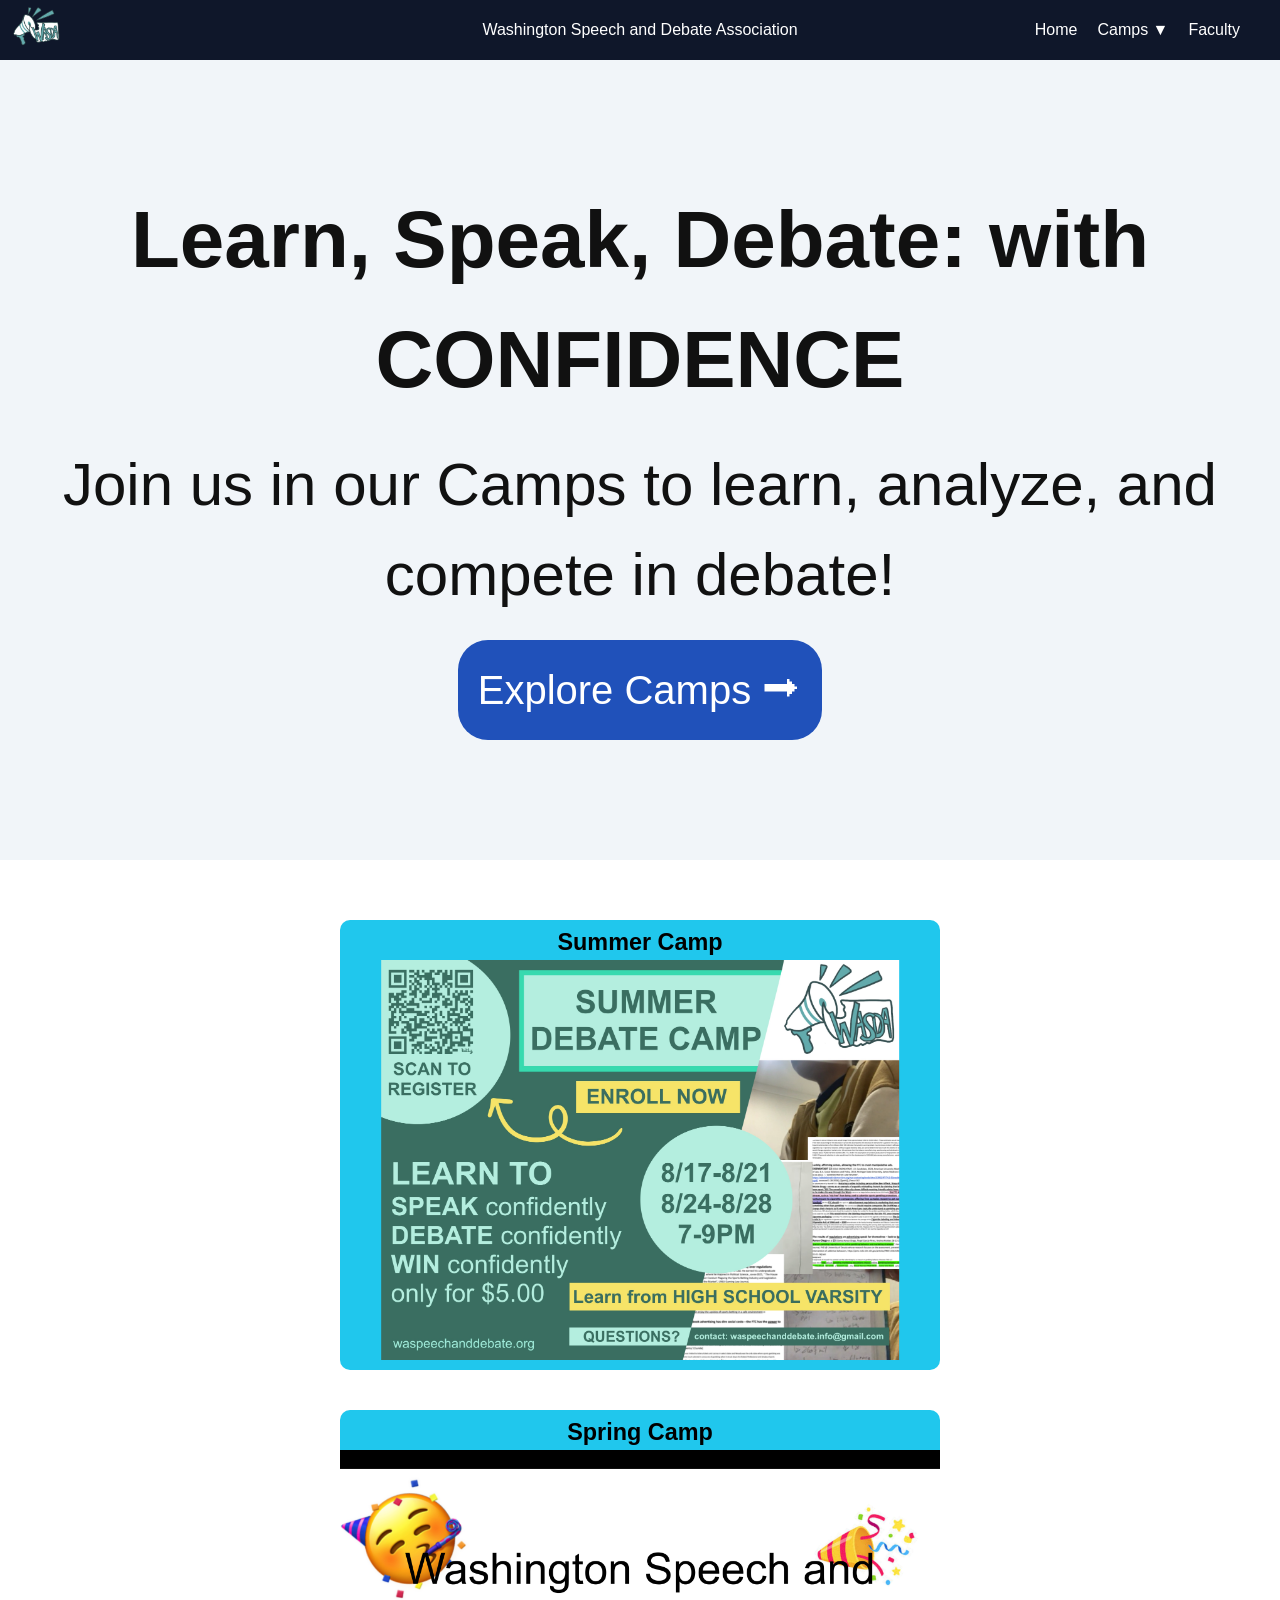
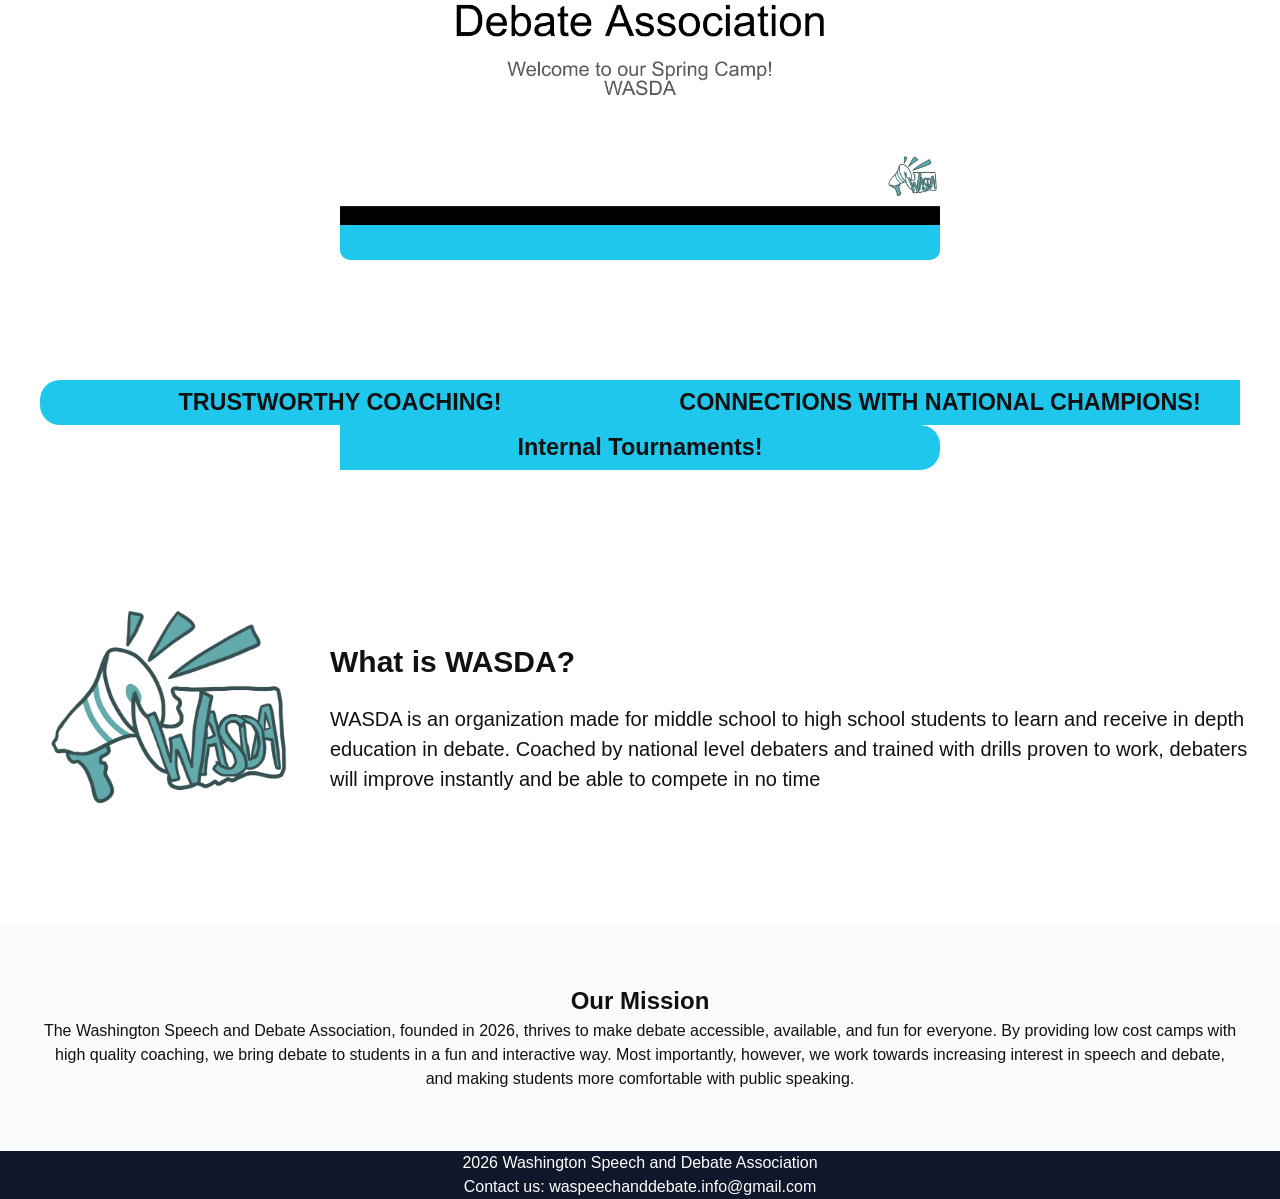
==== index.html @ c90a5d84 "upload website" ====
<!DOCTYPE html>
<html lang="en">

<head>
    <meta charset="UTF-8">
    <meta name="viewport" content="width=device-width, initial-scale=1.0">
    <title>Washington Speech and Debate Association</title>
    <link rel="stylesheet" href="static/css/main.css">
    <link rel="stylesheet" href="static/css/navbar.css">
    <link rel="stylesheet" href="static/css/home.css">
    <link rel="stylesheet" href="static/css/footnote.css">
</head>

<body>
    <nav class="navbar">
        <div class="logo">
            <img src="static/images/logo.png" alt="WASDA Logo">
        </div>

        <div class="name">
            Washington Speech and Debate Association
        </div>

        <div class="nav-links">
            <a href="index.html">Home</a>
            <div class="dropdown">
                
                <button onclick="window.location.href='camps.html'">
                    Camps ▼
                </button>
                <div class="dropdown-content">
                    <p>
                        ------Current Camps------
                    </p>
                    <a href="camps.html#summer">Summer Camp</a>
                    <p>
                        -----Previous Camps-----
                    </p>
                    <a href="camps.html#spring">Spring Camp</a>
                </div>
            </div>
            <a href="faculty.html">Faculty</a>
            <!-- <a href="why_us.html">Why Us</a> -->
            <!-- <a href="register.html">Register</a> -->
        </div>
    </nav>

    <section class="hero">
        <h1>
            Learn, Speak, Debate: with CONFIDENCE
        </h1>
        <p>
            Join us in our Camps to learn, analyze, and compete in debate!
        </p>
        <a href="camps.html" class="camps-btn">
            Explore Camps ⮕
        </a>
    </section>

    <section class="our-camps">
       <a href="camps.html#summer" class="summer-link">
            <div class="card_summer">
                <h3>
                    Summer Camp
                </h3>
                <div class="summer_flyer">
                    <img src="static/images/summer_flyer.png" alt="Summer Camp Flyer">
                </div>
                <div class="summer_overlay">
                    Now OPEN: <br>
                    This camp will cover introduction to Public Forum, a high school debate format. Throughout the camp, we will also go over advanced argumentation, rebuttal, and weighing techniques and mechanisms.
                </div>
            </div>
        </a>
        <a href="camps.html#spring" class="spring-link">
            <div class="card_spring">
                <h3>
                    Spring Camp
                </h3>
                <div class="spring_slide">
                    <img src="static/images/spring_slide.png" alt="Spring Camp Slide">
                </div>
                <div class="spring_overlay">
                    Now Closed: <br>
                    This camp will cover introduction to Public Forum, a high school debate format. Throughout the camp, we will also go over advanced argumentation, rebuttal, and weighing techniques and mechanisms.
                </div>
            </div>
        </a>
    </section>

    <section class="highlights">
        <div class="h_card1">
            <h3>
                TRUSTWORTHY COACHING!
            </h3>
        </div>
        <div class="h_card2">
            <h3>
                CONNECTIONS WITH NATIONAL CHAMPIONS!
            </h3>
        </div>
        <div class="h_card3">
            <h3>
                Internal Tournaments!
            </h3>
        </div>
    </section>

    <section class="what">
        <div class="what-container">
            <img src="static/images/logo.png" alt="WASDA Logo">
            <div class="what-text">
                <h2>
                    What is WASDA?
                </h2>
                <p>
                    WASDA is an organization made for middle school to high school students to learn and receive in depth education in debate. Coached by national level debaters and trained with drills proven to work, debaters will improve instantly and be able to compete in no time
                </p>
            </div>
        </div>
    </section>    

    <section class="mission">
        <h2>
            Our Mission
        </h2>
        <p>
            The Washington Speech and Debate Association, founded in 2026, thrives to make debate accessible, available, and fun for everyone. By providing low cost camps with high quality coaching, we bring debate to students in a fun and interactive way. Most importantly, however, we work towards increasing interest in speech and debate, and making students more comfortable with public speaking. 
        </p>
    </section>

    <footer class="footer">
        <p>
            2026 Washington Speech and Debate Association
        </p>

        <p>
            Contact us: waspeechanddebate.info@gmail.com
        </p>
    </footer>

</body>
</html>
---- static/css/main.css ----
*{
    margin: 0;
    padding: 0;
    box-sizing: border-box;
}

body{
    font-family: Arial, Helvetica, sans-serif;
    line-height: 1.5;
    color: #111;
}
---- static/css/navbar.css ----
.navbar{
    position: sticky;
    z-index: 1000;
    width: 100%;
    height: 60px;
    top: 0;
    display: flex;
    justify-content: space-between;
    align-items: center;
    padding: 20px 40px;
    background-color: #0f172a;
    color: white;
}

.navbar .name{
    position: absolute;
    left: 50%;
    transform: translateX(-50%);
    justify-content: center;
    align-items: center;
    text-align: center;
}

.navbar img{
    height: 50px;
    position: absolute;
    left: 1%;
    top: 50%;
    transform: translateY(-50%);
    white-space: nowrap;
}

.nav-links {
    display: flex;
    gap: 20px;
}

.nav-links a {
    color: white;
    text-decoration: none;
}

.dropdown button{
    cursor: pointer;
    border: none;
    font: inherit;
    font-size: inherit;
    color: white;
    background: #0f172a;
}

.dropdown a{
    font-weight: normal;
    color: black;
}

.dropdown-content {
    display: none;
    position: absolute;
    background: #0f172a;
}

.dropdown:hover .dropdown-content {
    font-size: 16px;
    display: block;
    background: rgba(255, 255, 255, 0.7);
    color: black;
    font-weight: bold;
}
---- static/css/home.css ----
.hero {
    padding: 120px 40px;
    text-align: center;
    background: #f1f5f9;
}

.hero h1{
    font-size:  80px;
    margin-bottom: 20px;
}

.hero p{
    font-size: 60px;
    margin-bottom: 20px;
}

.camps-btn{
    display: inline-block;
    padding: 20px 20px;
    background: #2051ba;
    color: white;
    text-decoration:  none;
    border-radius: 30px;
    font-size: 40px;
    transition: 0.3s;
}

.camps-btn:hover{
    background: #2564eb99;
    color: rgb(0, 0, 0);
    transform: translateY(-2px);
}

.what-container {
    display: flex;
    align-items: center;
    gap: 40px;
    width: 100%;
    margin: 10px;
}

.what-container img{
    width: 20%;
    border-radius: 10px;
}

.what-text{
    flex: 1;
}

.what-text h2{
    font-size:  30px;
    margin-bottom: 20px;
}

.what-text p{
    font-size: 20px;
    margin-bottom: 20px;
}

@media (max-width: 768px) {
    .what-container {
        flex-direction: column;  /* stacks image above text */
        text-align: center;
    }

    .what-container img {
        width: 100%;
        max-width: 350px;
    }
}

section{
    padding: 60px 40px;
}

.highlights{
    display: flex;
    justify-content: center;
    /* gap: 20px; */
    flex-wrap: wrap;
    background: white;
}

.h_card1{
    background: rgb(32, 199, 237);
    padding:  1 px;
    padding-top: 5px;
    padding-bottom: 5px;
    border: 1 solid #e2e8f0;
    border-top-left-radius: 20px;
    border-bottom-left-radius: 20px;
    width: 600px;
    text-align: center;
    font-size: 20px;
}

.h_card2{
    background: rgb(32, 199, 237);
    padding:  1 px;
    padding-top: 5px;
    padding-bottom: 5px;
    border: 1 solid #e2e8f0;
    /* border-radius: 10px; */
    width: 600px;
    text-align: center;
    font-size: 20px;
}

.h_card3{
    background: rgb(32, 199, 237);
    padding:  1 px;
    padding-top: 5px;
    padding-bottom: 5px;
    border: 1 solid #e2e8f0;
    border-top-right-radius: 20px;
    border-bottom-right-radius: 20px;
    width: 600px;
    text-align: center;
    font-size: 20px;
}

.mission{
    background: #f8fafc;
    text-align: center;
}

.our-camps{
    display: flex;
    justify-content: center;
    gap: 40px;
    flex-wrap: wrap;
    background: white;
}

.card_spring{
    position: relative;
    background: rgb(32, 199, 237);
    /* padding:  1 px; */
    padding-top: 5px;
    padding-bottom: 5px;
    /* border: 1 solid #e2e8f0; */
    gap: 40px;
    border-radius: 10px;
    width: 600px;
    text-align: center;
    font-size: 20px;
    height: 450px;
    text-decoration: none;
    color: black;
}

.spring_slide{
    position: absolute;
}

.spring_slide img{
    position: relative;
    width: 600px;
    display: block;
}

.spring_overlay{
    position: relative;
    top: 0;
    left: 0;
    width: 100%;
    height: 400px;
    background: rgba(0, 0, 0, 0.8);
    color: white;
    display: flex;
    justify-content: center;
    align-items: center;
    opacity: 0;
    transition: 0.3s;
    z-index: 10;
}

.spring-link {
    text-decoration: none;
    color: inherit;
}

.spring-link:hover {
    text-decoration: none;
}

.card_spring:hover .spring_overlay{
    opacity: 1;
}

.card_summer{
    position: relative;
    background: rgb(32, 199, 237);
    /* padding:  1 px; */
    padding-top: 5px;
    padding-bottom: 5px;
    /* border: 1 solid #e2e8f0; */
    gap: 40px;
    border-radius: 10px;
    width: 600px;
    text-align: center;
    font-size: 20px;
    height: 450px;
    text-decoration: none;
    color: black;
}

.summer_flyer{
    justify-content: center;
    position: absolute;
    left: 50%;
    transform: translateX(-50%);
}

.summer_flyer img{
    position: relative;
    height: 400px;
    display: block;
}

.summer_overlay{
    position: relative;
    top: 0;
    left: 0;
    width: 100%;
    height: 400px;
    background: rgba(0, 0, 0, 0.8);
    color: white;
    display: flex;
    justify-content: center;
    align-items: center;
    opacity: 0;
    transition: 0.3s;
    z-index: 10;
}

.summer-link {
    text-decoration: none;
    color: inherit;
}

.summer-link:hover {
    text-decoration: none;
}

.card_summer:hover .summer_overlay {
    opacity: 1;
}
---- static/css/footnote.css ----
.footer{
    text-align: center;
    padding: 30 px;
    background: #0f172a;
    color: white;
}
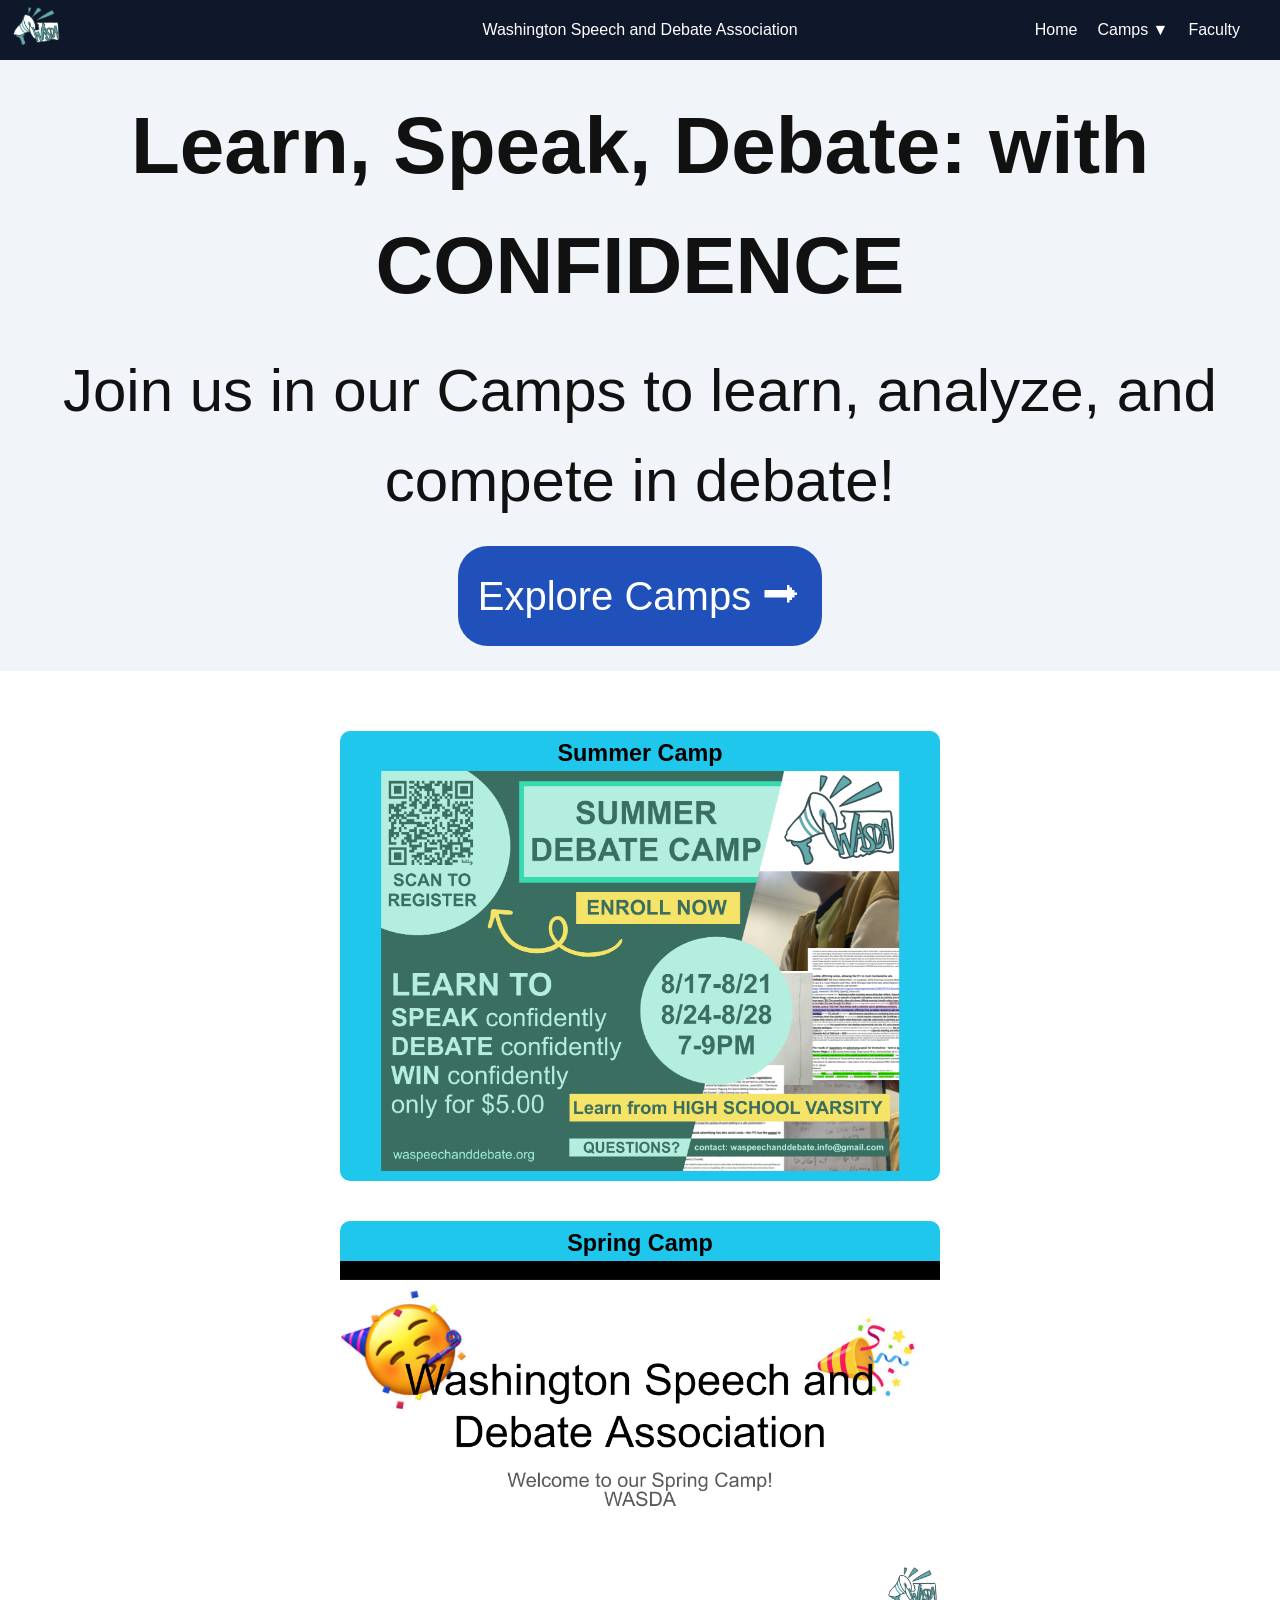
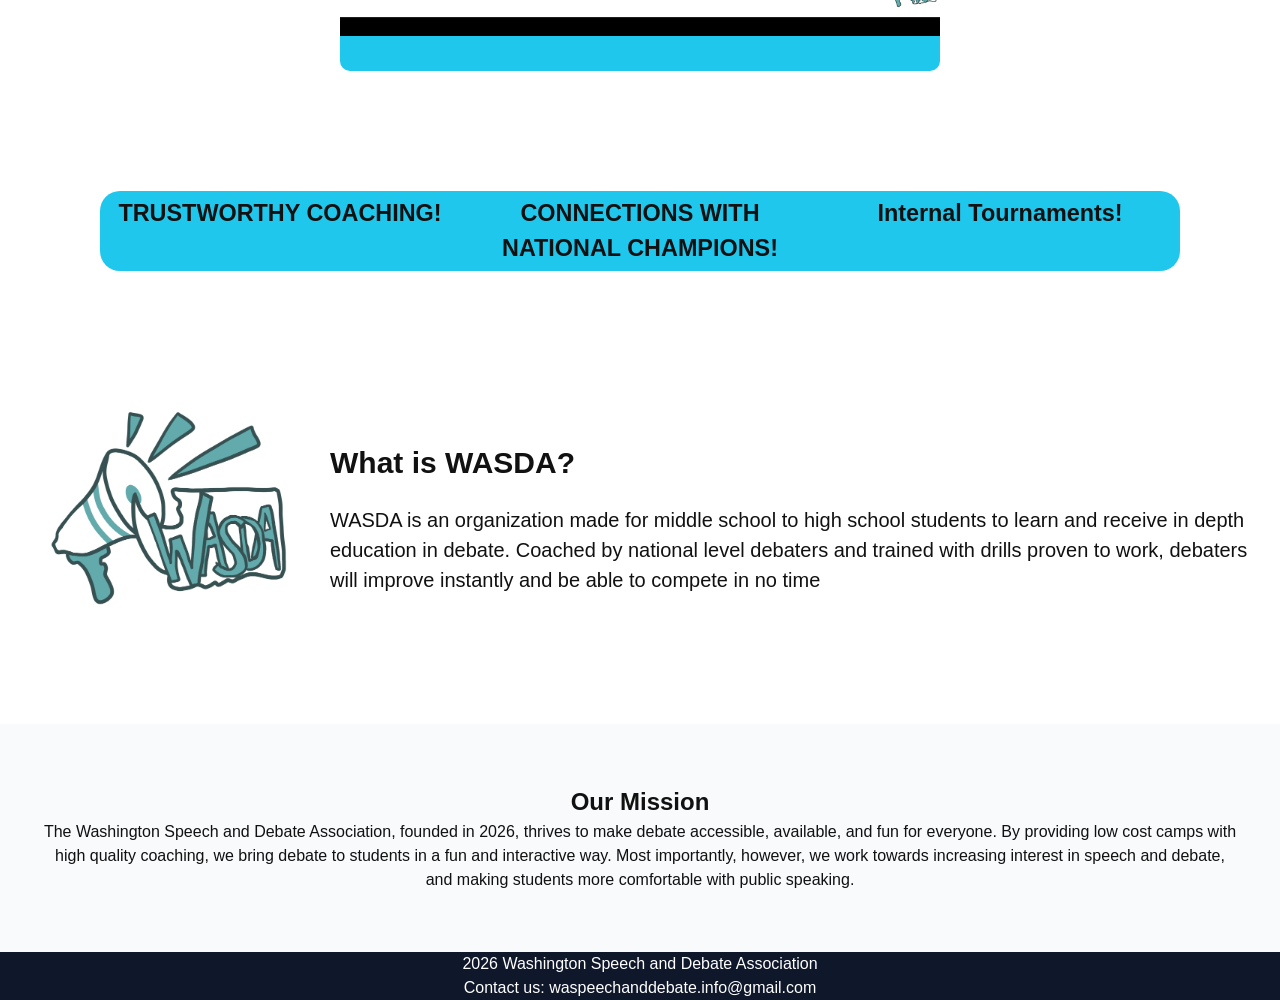
==== commit 93cfc97c: "analytics" ====
--- a/index.html
+++ b/index.html
@@ -2,6 +2,15 @@
 <html lang="en">
 
 <head>
+    <script async src="https://www.googletagmanager.com/gtag/js?id=G-XXXXXXXXXX"></script>
+    <script>
+      window.dataLayer = window.dataLayer || [];
+      function gtag(){dataLayer.push(arguments);}
+      gtag('js', new Date());
+
+      gtag('config', 'G-2F5WZMQ1H1');
+    </script>
+
     <meta charset="UTF-8">
     <meta name="viewport" content="width=device-width, initial-scale=1.0">
     <title>Washington Speech and Debate Association</title>
--- a/static/css/home.css
+++ b/static/css/home.css
@@ -1,5 +1,5 @@
 .hero {
-    padding: 120px 40px;
+    padding: 2% 40px;
     text-align: center;
     background: #f1f5f9;
 }
@@ -75,6 +75,7 @@
 }
 
 .highlights{
+    width: 100%;
     display: flex;
     justify-content: center;
     /* gap: 20px; */
@@ -83,6 +84,7 @@
 }
 
 .h_card1{
+    /* width: 30%; */
     background: rgb(32, 199, 237);
     padding:  1 px;
     padding-top: 5px;
@@ -90,24 +92,26 @@
     border: 1 solid #e2e8f0;
     border-top-left-radius: 20px;
     border-bottom-left-radius: 20px;
-    width: 600px;
+    width: 30%;
     text-align: center;
     font-size: 20px;
 }
 
 .h_card2{
+    /* width: 30%; */
     background: rgb(32, 199, 237);
     padding:  1 px;
     padding-top: 5px;
     padding-bottom: 5px;
     border: 1 solid #e2e8f0;
     /* border-radius: 10px; */
-    width: 600px;
+    width: 30%;
     text-align: center;
     font-size: 20px;
 }
 
 .h_card3{
+    /* width: 30%; */
     background: rgb(32, 199, 237);
     padding:  1 px;
     padding-top: 5px;
@@ -115,7 +119,7 @@
     border: 1 solid #e2e8f0;
     border-top-right-radius: 20px;
     border-bottom-right-radius: 20px;
-    width: 600px;
+    width: 30%;
     text-align: center;
     font-size: 20px;
 }
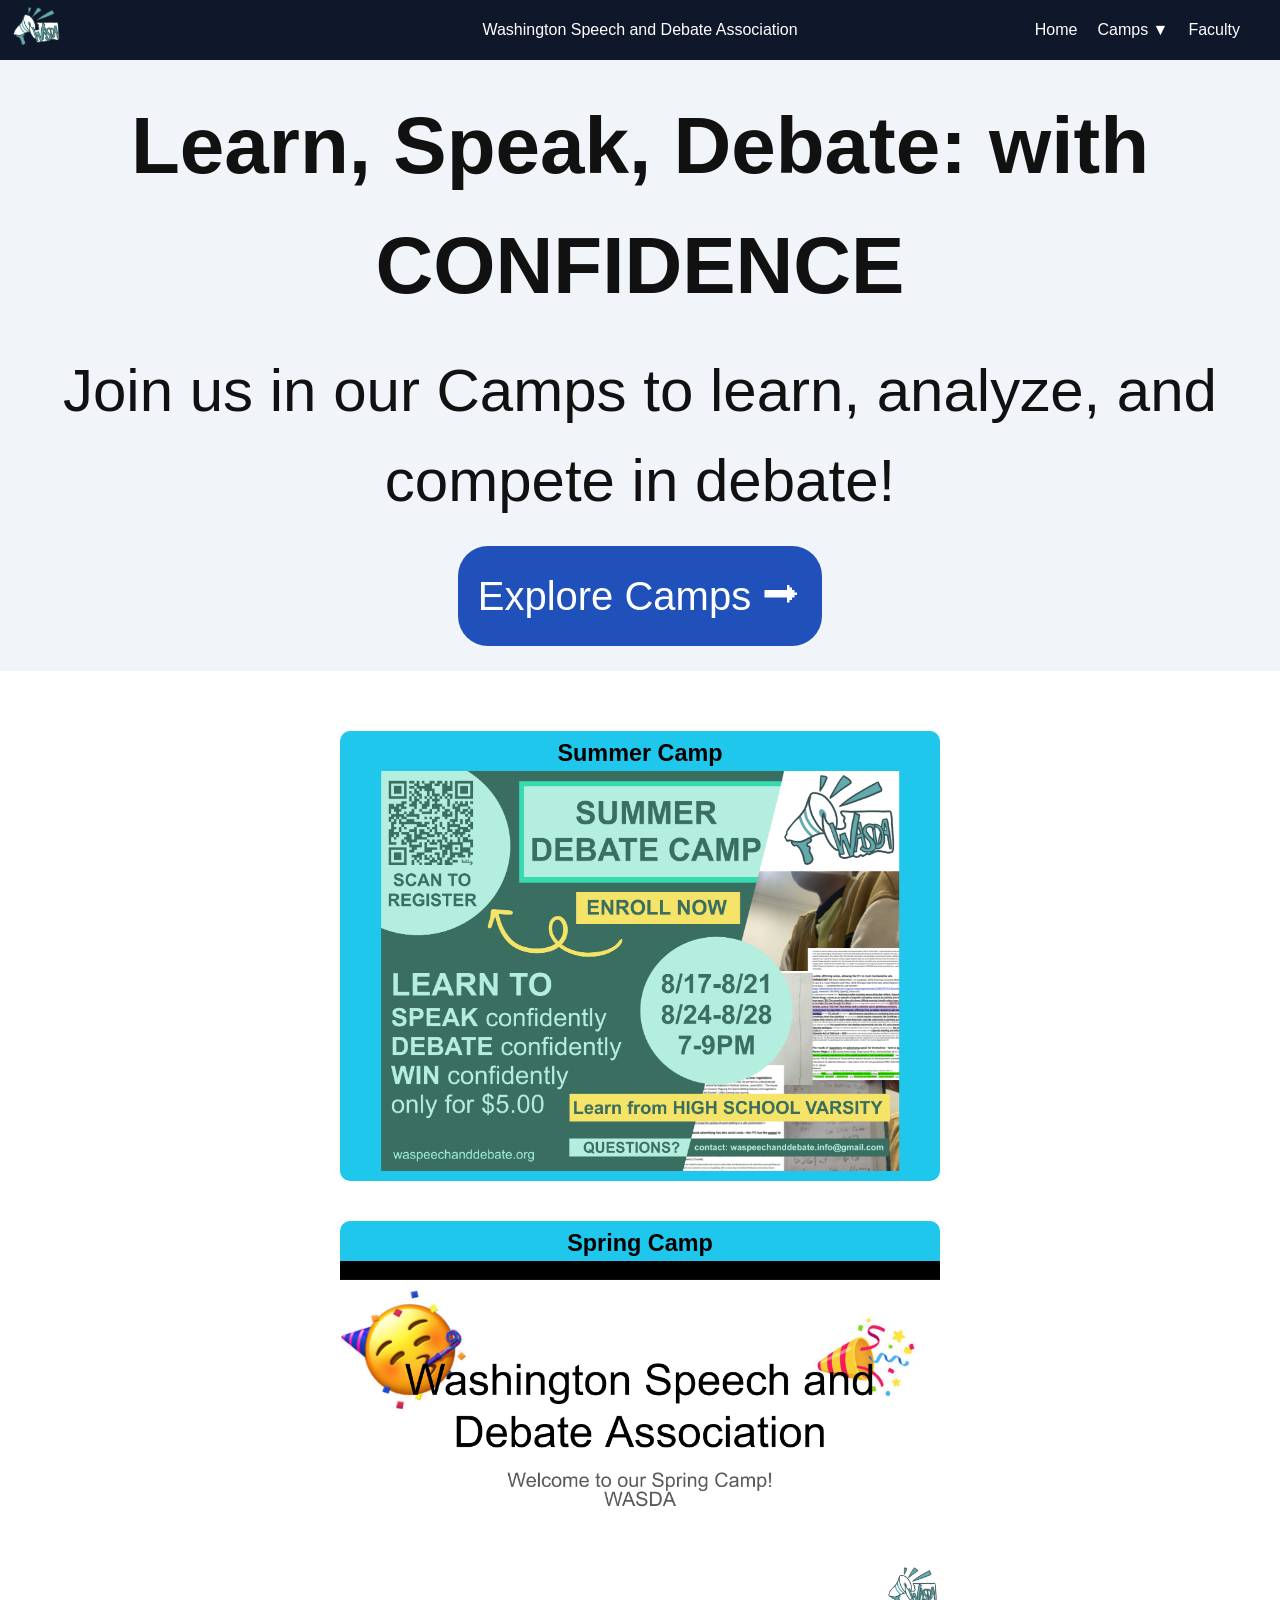
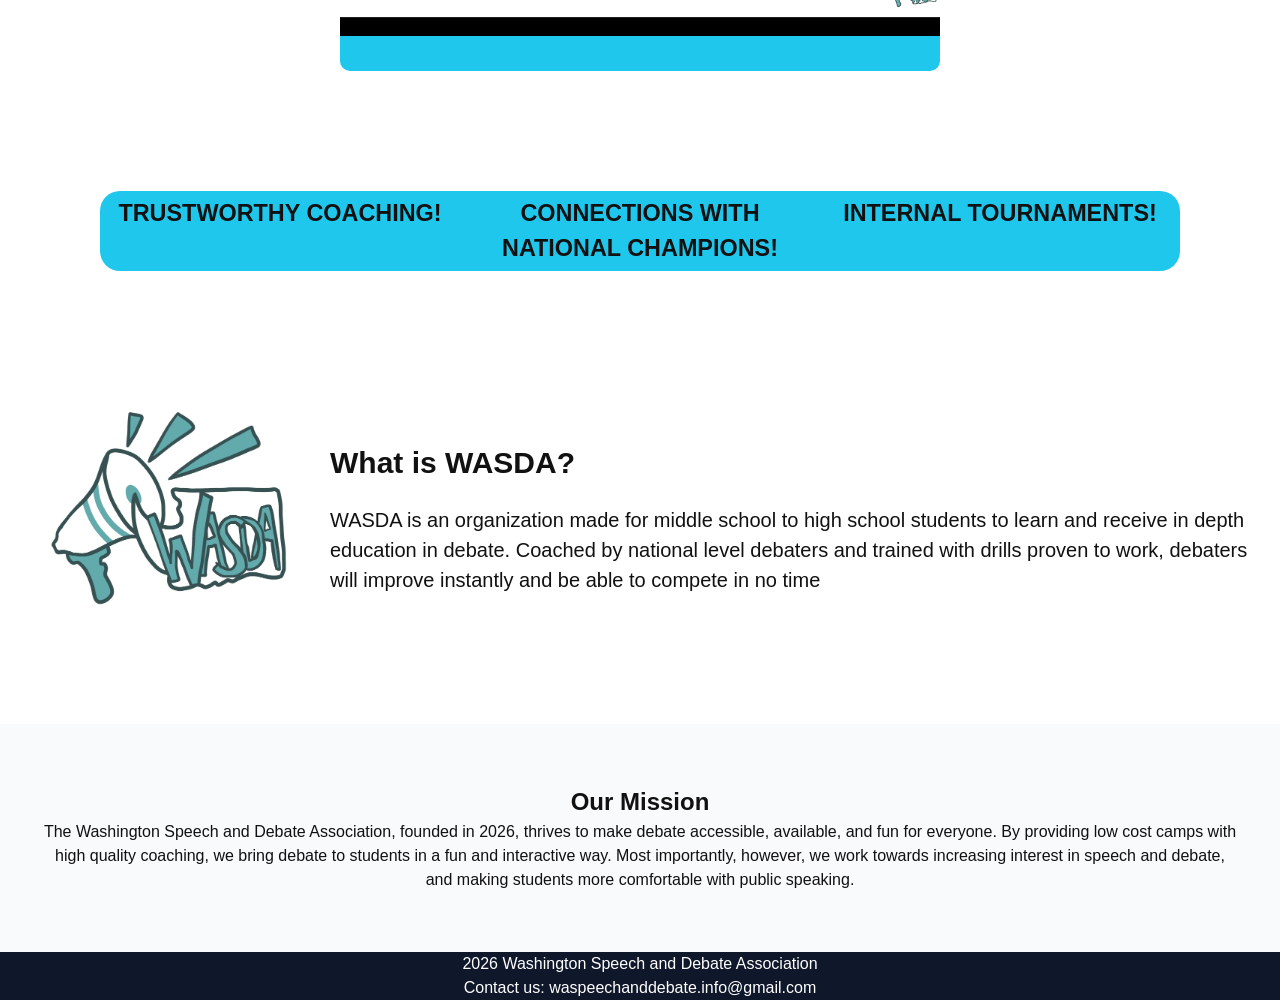
==== commit 3cc3c202: "Stop tracking ignored and caps error fixed" ====
--- a/index.html
+++ b/index.html
@@ -110,7 +110,7 @@
         </div>
         <div class="h_card3">
             <h3>
-                Internal Tournaments!
+                INTERNAL TOURNAMENTS!
             </h3>
         </div>
     </section>
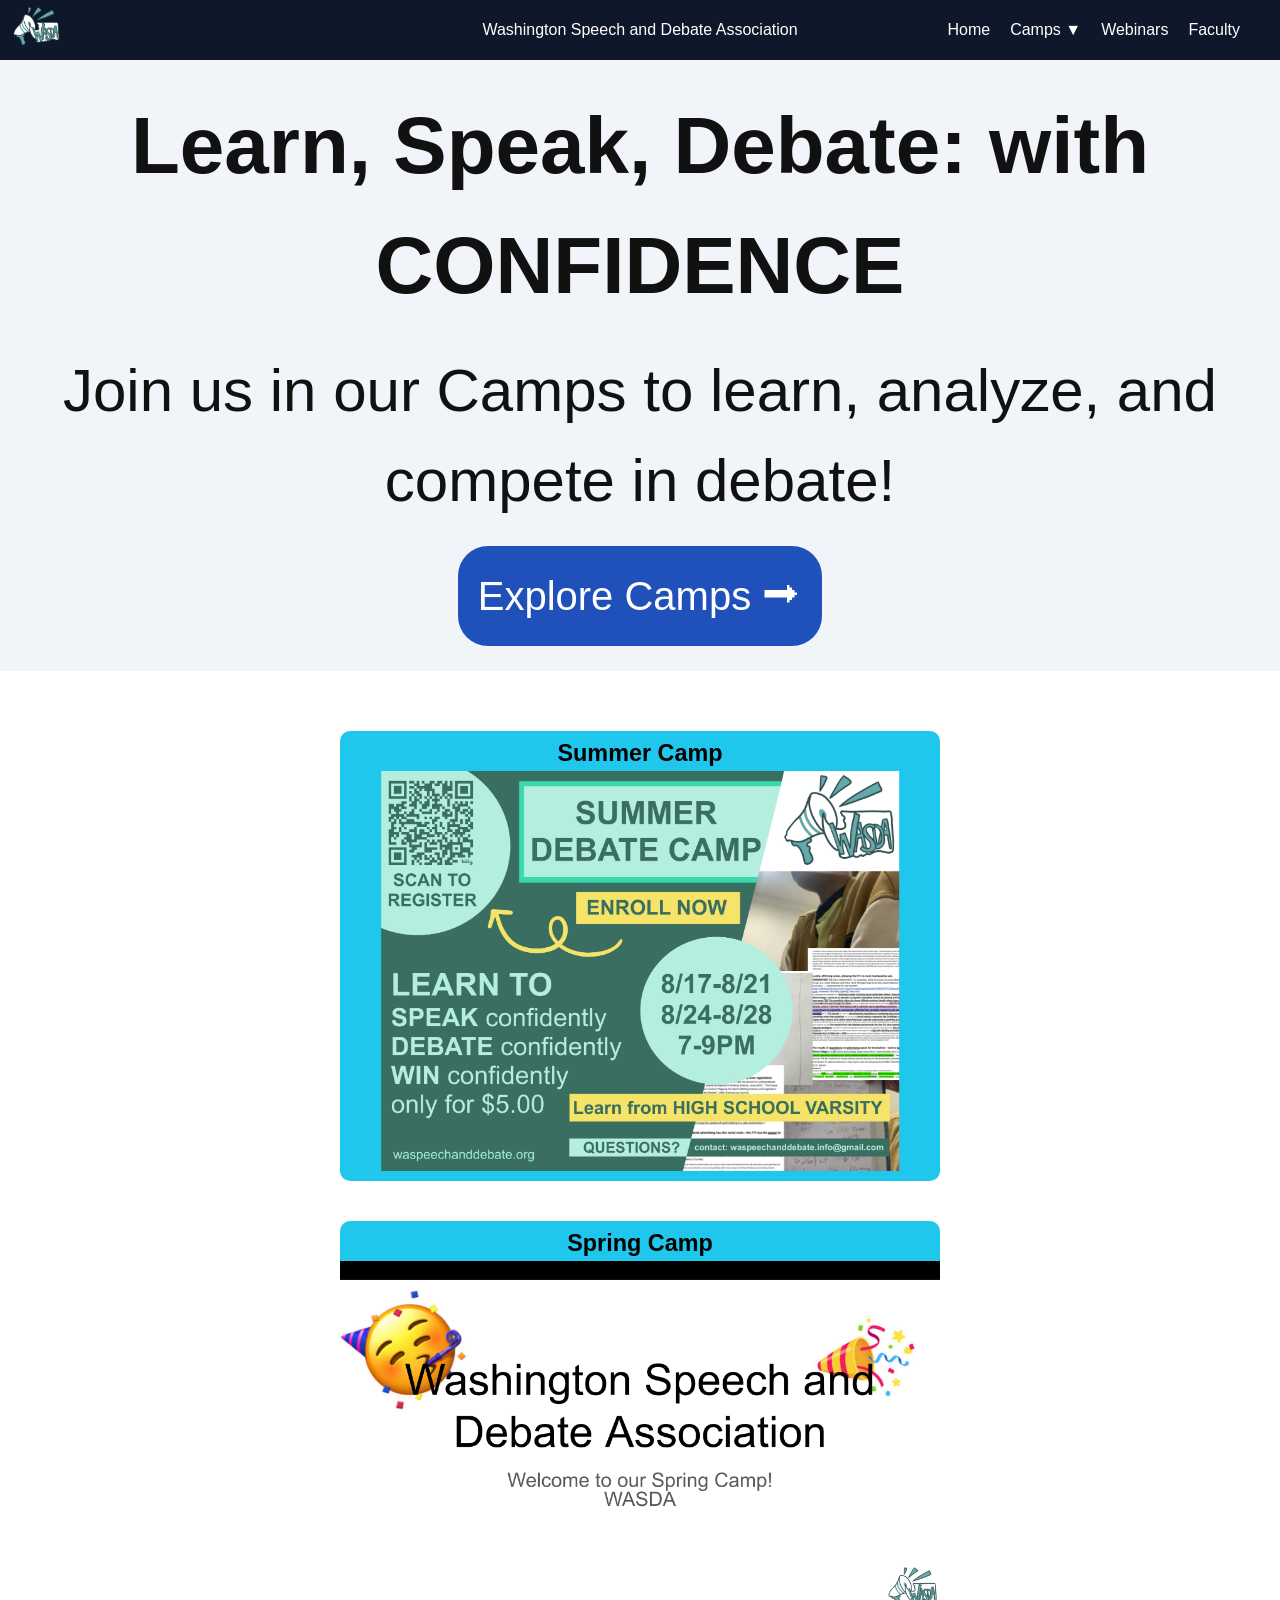
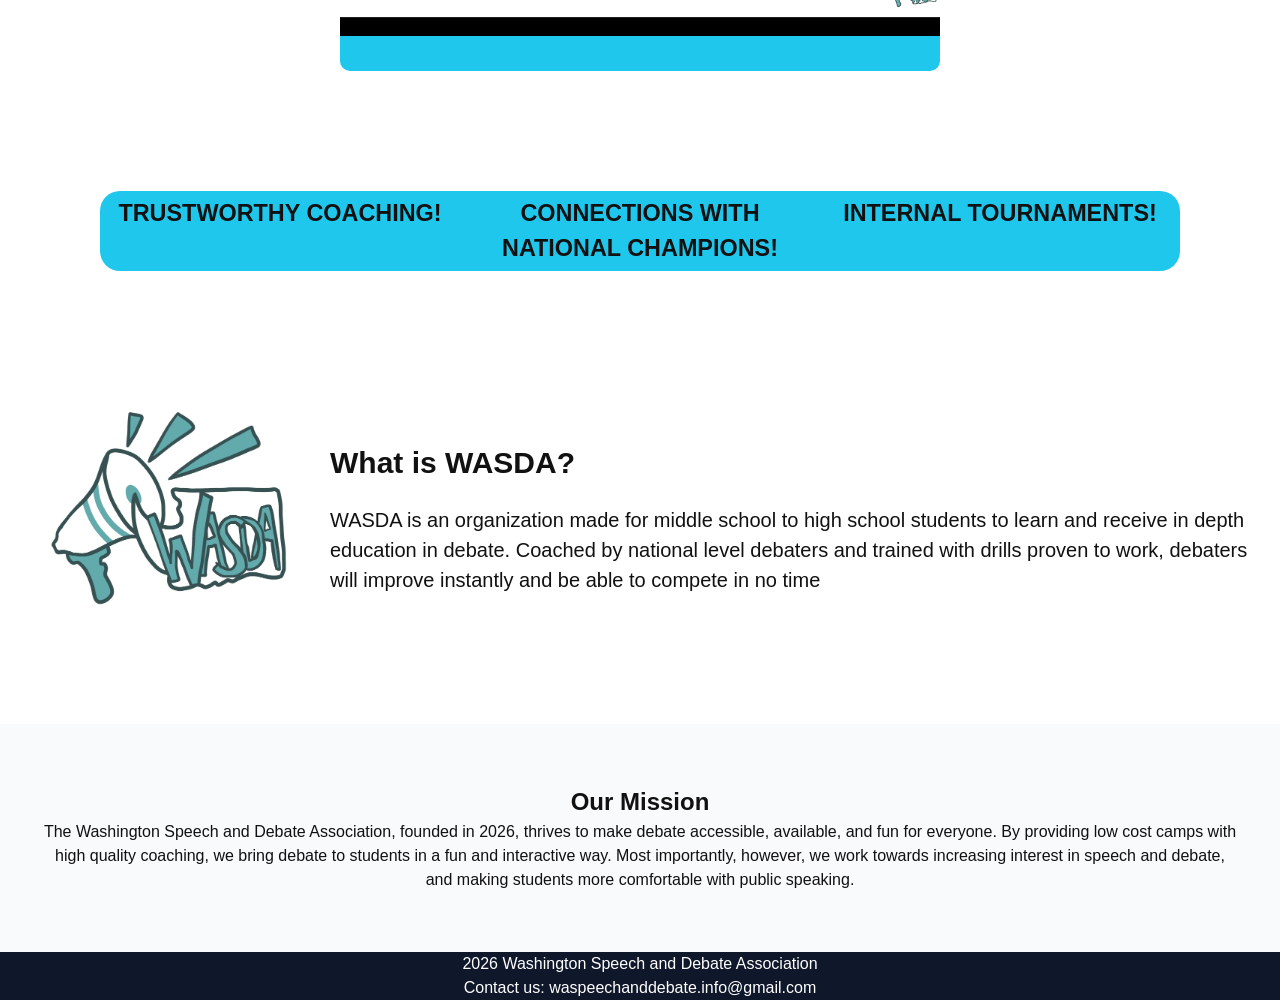
==== commit 0e68a71b: "adding Webinars page" ====
--- a/index.html
+++ b/index.html
@@ -48,6 +48,7 @@
                     <a href="camps.html#spring">Spring Camp</a>
                 </div>
             </div>
+            <a href="webinars.html">Webinars</a>
             <a href="faculty.html">Faculty</a>
             <!-- <a href="why_us.html">Why Us</a> -->
             <!-- <a href="register.html">Register</a> -->
@@ -149,4 +150,5 @@
     </footer>
 
 </body>
+
 </html>
